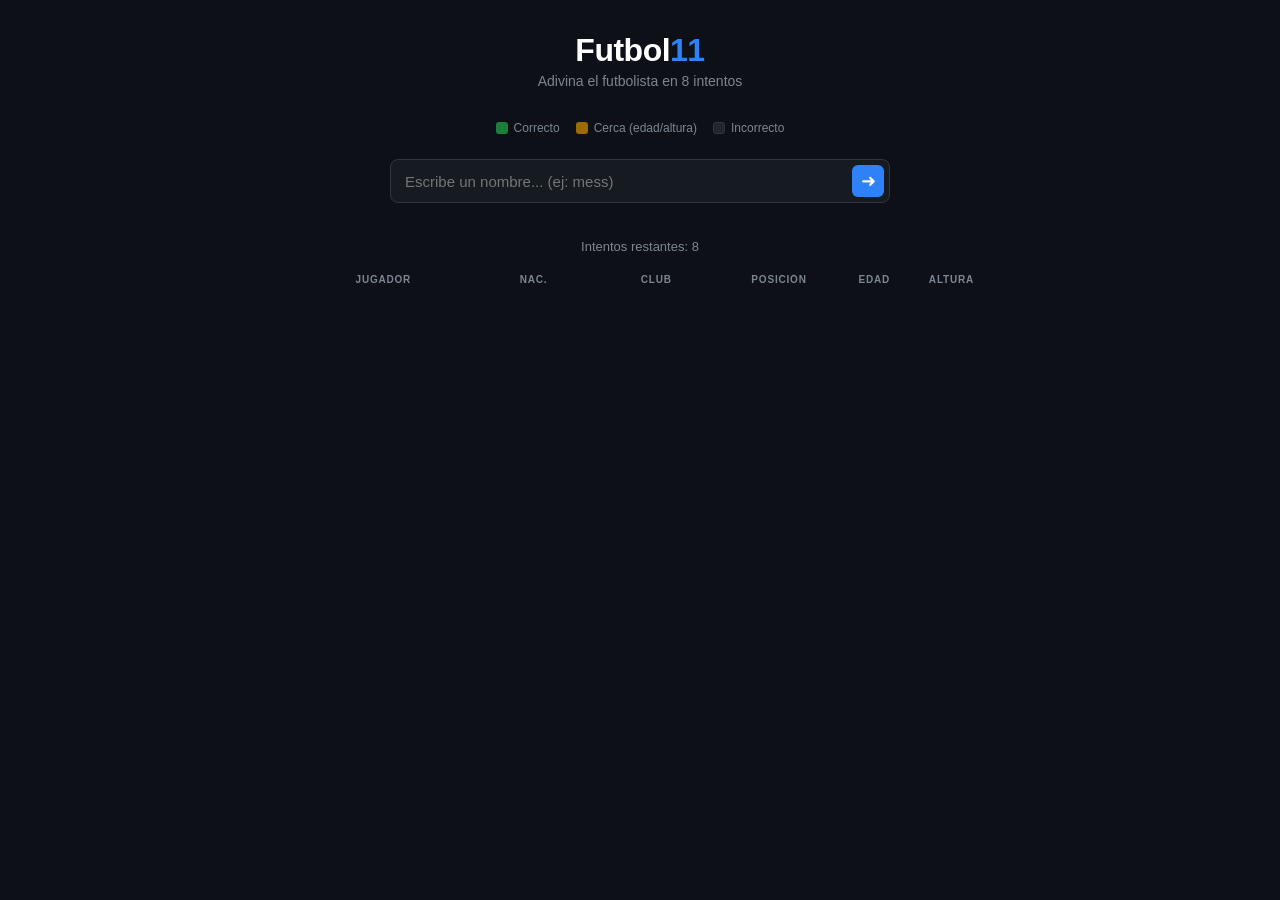
==== AdivinaJugador/index.html @ b52edc11 "Version2.001" ====
<!DOCTYPE html>
<html lang="es">
<head>
<meta charset="UTF-8" />
<meta name="viewport" content="width=device-width, initial-scale=1.0" />
<title>Futbol11 — Adivina el Jugador</title>
<link rel="stylesheet" href="styles.css">


</head>
<body>

<header>
  <h1>Futbol<span>11</span></h1>
  <p>Adivina el futbolista en 8 intentos</p>
</header>

<div class="legend">
  <div class="legend-item"><div class="dot correct"></div> Correcto</div>
  <div class="legend-item"><div class="dot close"></div> Cerca (edad/altura)</div>
  <div class="legend-item"><div class="dot wrong"></div> Incorrecto</div>
</div>

<div class="search-wrap" id="search-wrap">
  <input id="guess-input" type="text" placeholder="Escribe un nombre... (ej: mess)" autocomplete="off" spellcheck="false" />
  <button id="guess-btn" title="Adivinar">➜</button>
  <div id="suggestions"></div>
</div>

<p class="error-msg" id="error-msg"></p>
<p class="tries-left" id="tries-left"></p>

<div class="table-wrap">
  <div class="grid-header">
    <span>Jugador</span>
    <span>Nac.</span>
    <span>Club</span>
    <span>Posición</span>
    <span>Edad</span>
    <span>Altura</span>
  </div>
  <div id="guesses"></div>
</div>

<div id="result-banner"></div>

<script src="LogicaAdivinaJugador.js"></script>
</body>
</html>
---- AdivinaJugador/styles.css ----
*, *::before, *::after { box-sizing: border-box; margin: 0; padding: 0; }

  :root {
    --bg: #0d1117;
    --surface: #161b22;
    --surface2: #21262d;
    --border: #30363d;
    --text: #e6edf3;
    --muted: #7d8590;
    --green: #1a7f37;
    --green-bg: #0d4429;
    --green-light: #56d364;
    --amber: #9e6a03;
    --amber-bg: #341a00;
    --amber-light: #e3b341;
    --red-bg: #3d0001;
    --red-light: #f85149;
    --accent: #2f81f7;
  }

  body {
    background: var(--bg);
    color: var(--text);
    font-family: -apple-system, BlinkMacSystemFont, 'Segoe UI', sans-serif;
    min-height: 100vh;
    display: flex;
    flex-direction: column;
    align-items: center;
    padding: 2rem 1rem 4rem;
  }

  header {
    text-align: center;
    margin-bottom: 2rem;
  }

  header h1 {
    font-size: 2rem;
    font-weight: 700;
    letter-spacing: -0.5px;
    color: #fff;
  }

  header h1 span {
    color: var(--accent);
  }

  header p {
    font-size: 0.875rem;
    color: var(--muted);
    margin-top: 4px;
  }

  .legend {
    display: flex;
    gap: 1rem;
    justify-content: center;
    flex-wrap: wrap;
    margin-bottom: 1.5rem;
  }

  .legend-item {
    display: flex;
    align-items: center;
    gap: 6px;
    font-size: 12px;
    color: var(--muted);
  }

  .dot {
    width: 12px;
    height: 12px;
    border-radius: 3px;
  }

  .dot.correct { background: var(--green); }
  .dot.close   { background: var(--amber); }
  .dot.wrong   { background: var(--surface2); border: 1px solid var(--border); }

  .search-wrap {
    position: relative;
    width: 100%;
    max-width: 500px;
    margin-bottom: 0.5rem;
  }

  .search-wrap input {
    width: 100%;
    height: 44px;
    padding: 0 44px 0 14px;
    background: var(--surface);
    border: 1px solid var(--border);
    border-radius: 8px;
    color: var(--text);
    font-size: 15px;
    outline: none;
    transition: border-color 0.15s;
  }

  .search-wrap input:focus {
    border-color: var(--accent);
  }

  .search-wrap button {
    position: absolute;
    right: 6px;
    top: 50%;
    transform: translateY(-50%);
    height: 32px;
    width: 32px;
    background: var(--accent);
    border: none;
    border-radius: 6px;
    color: #fff;
    font-size: 18px;
    cursor: pointer;
    display: flex;
    align-items: center;
    justify-content: center;
  }

  .search-wrap button:hover { background: #388bfd; }

  /* Autocomplete dropdown */
  #suggestions {
    position: absolute;
    top: calc(100% + 4px);
    left: 0;
    right: 0;
    background: var(--surface);
    border: 1px solid var(--border);
    border-radius: 8px;
    z-index: 100;
    overflow: hidden;
    display: none;
  }

  #suggestions.open { display: block; }

  .suggestion-item {
    padding: 10px 14px;
    font-size: 14px;
    cursor: pointer;
    color: var(--text);
    display: flex;
    align-items: center;
    gap: 8px;
    border-bottom: 1px solid var(--border);
  }

  .suggestion-item:last-child { border-bottom: none; }

  .suggestion-item:hover,
  .suggestion-item.active {
    background: var(--surface2);
  }

  .suggestion-flag {
    font-size: 11px;
    color: var(--muted);
  }

  .suggestion-match {
    color: var(--accent);
    font-weight: 600;
  }

  .error-msg {
    font-size: 13px;
    color: var(--red-light);
    margin-bottom: 10px;
    min-height: 18px;
    text-align: center;
    max-width: 500px;
    width: 100%;
  }

  .tries-left {
    font-size: 13px;
    color: var(--muted);
    margin-bottom: 1.25rem;
    text-align: center;
  }

  /* Table */
  .table-wrap {
    width: 100%;
    max-width: 700px;
    overflow-x: auto;
  }

  .grid-header {
    display: grid;
    grid-template-columns: 2fr 1.2fr 1.4fr 1.2fr 0.8fr 0.8fr;
    gap: 4px;
    margin-bottom: 6px;
    padding: 0 2px;
  }

  .grid-header span {
    font-size: 10px;
    font-weight: 600;
    text-transform: uppercase;
    letter-spacing: 0.8px;
    color: var(--muted);
    text-align: center;
  }

  .guess-row {
    display: grid;
    grid-template-columns: 2fr 1.2fr 1.4fr 1.2fr 0.8fr 0.8fr;
    gap: 4px;
    margin-bottom: 4px;
    animation: slideIn 0.25s ease;
  }

  @keyframes slideIn {
    from { opacity: 0; transform: translateY(-6px); }
    to   { opacity: 1; transform: translateY(0); }
  }

  .cell {
    min-height: 52px;
    border-radius: 6px;
    display: flex;
    flex-direction: column;
    align-items: center;
    justify-content: center;
    font-size: 11px;
    font-weight: 600;
    text-align: center;
    padding: 6px 4px;
    line-height: 1.3;
    border: 1px solid transparent;
  }

  .cell .arrow {
    font-size: 15px;
    margin-top: 2px;
    line-height: 1;
  }

  .cell.correct {
    background: var(--green-bg);
    border-color: var(--green);
    color: var(--green-light);
  }

  .cell.close {
    background: var(--amber-bg);
    border-color: var(--amber);
    color: var(--amber-light);
  }

  .cell.wrong {
    background: var(--surface2);
    border-color: var(--border);
    color: var(--text);
  }

  /* Result banners */
  .banner {
    max-width: 500px;
    width: 100%;
    border-radius: 10px;
    padding: 1.25rem 1.5rem;
    margin-top: 1.25rem;
    text-align: center;
  }

  .banner.win {
    background: var(--green-bg);
    border: 1px solid var(--green);
  }

  .banner.win p { color: var(--green-light); font-size: 16px; font-weight: 600; }
  .banner.win span { color: #56d36488; font-size: 13px; }

  .banner.lose {
    background: var(--red-bg);
    border: 1px solid #6e1a1a;
  }

  .banner.lose p { color: var(--red-light); font-size: 16px; font-weight: 600; }
  .banner.lose span { color: #f8514988; font-size: 13px; }

  .new-btn {
    display: inline-block;
    margin-top: 1rem;
    padding: 8px 20px;
    background: var(--surface2);
    border: 1px solid var(--border);
    border-radius: 8px;
    color: var(--text);
    font-size: 14px;
    cursor: pointer;
    transition: background 0.15s;
  }

  .new-btn:hover { background: var(--border); }

  @media (max-width: 500px) {
    .grid-header, .guess-row {
      grid-template-columns: 1.8fr 1fr 1.2fr 1.1fr 0.7fr 0.7fr;
    }
    .cell { font-size: 10px; min-height: 46px; }
  }
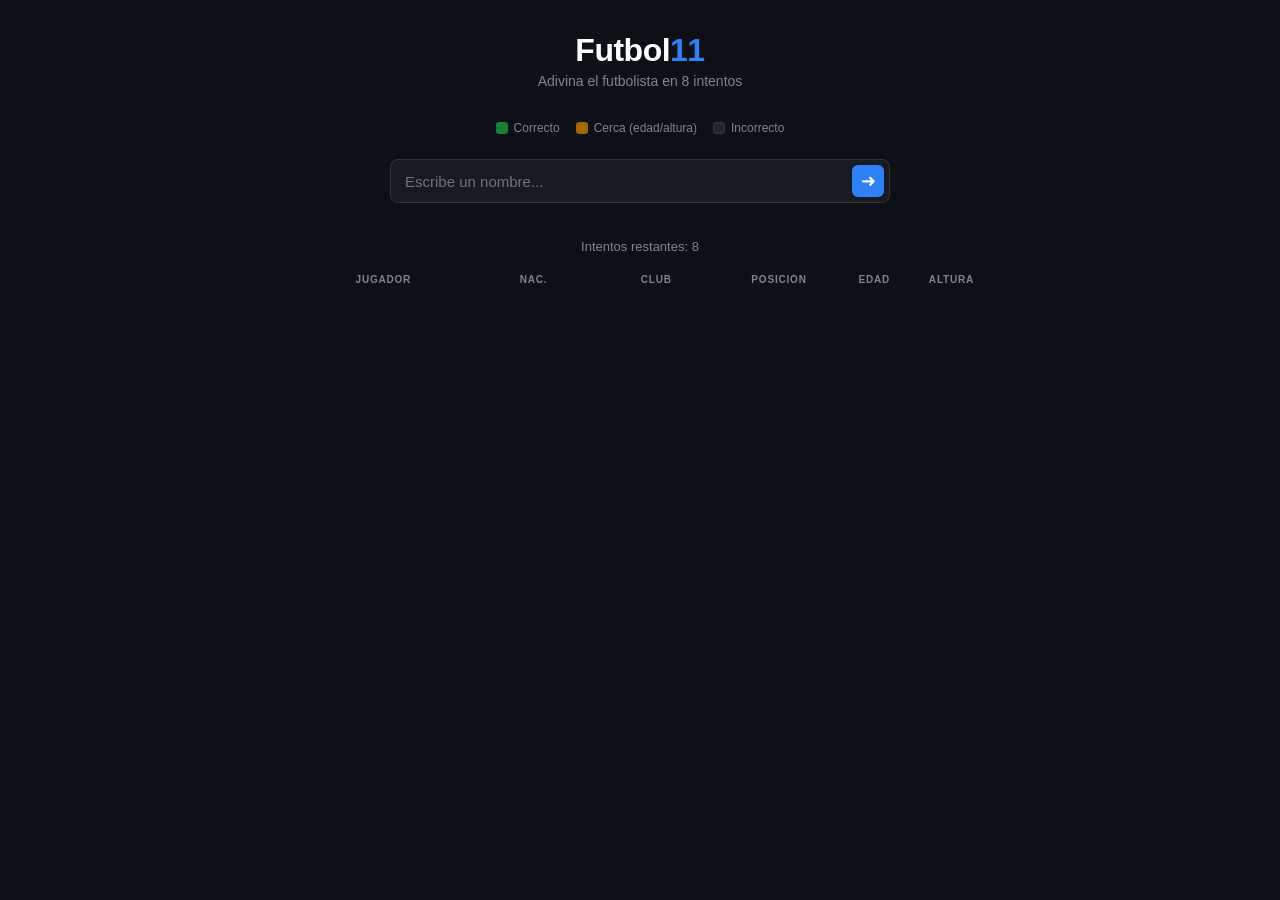
==== commit 6b1f135d: "cambiosB" ====
--- a/AdivinaJugador/index.html
+++ b/AdivinaJugador/index.html
@@ -22,7 +22,7 @@
 </div>
 
 <div class="search-wrap" id="search-wrap">
-  <input id="guess-input" type="text" placeholder="Escribe un nombre... (ej: mess)" autocomplete="off" spellcheck="false" />
+  <input id="guess-input" type="text" placeholder="Escribe un nombre..." autocomplete="off" spellcheck="false" />
   <button id="guess-btn" title="Adivinar">➜</button>
   <div id="suggestions"></div>
 </div>
--- a/AdivinaJugador/styles.css
+++ b/AdivinaJugador/styles.css
@@ -155,6 +155,8 @@
     background: var(--surface2);
   }
 
+  
+
   .suggestion-flag {
     font-size: 11px;
     color: var(--muted);
@@ -164,6 +166,19 @@
     color: var(--accent);
     font-weight: 600;
   }
+
+  .suggestion-match {
+    color: var(--accent);
+    font-weight: 600;
+    display: inline;
+    font-family: inherit;
+}
+
+.suggestion-item {
+    letter-spacing: normal;
+    word-spacing: normal;
+    font-kerning: none;
+}
 
   .error-msg {
     font-size: 13px;
